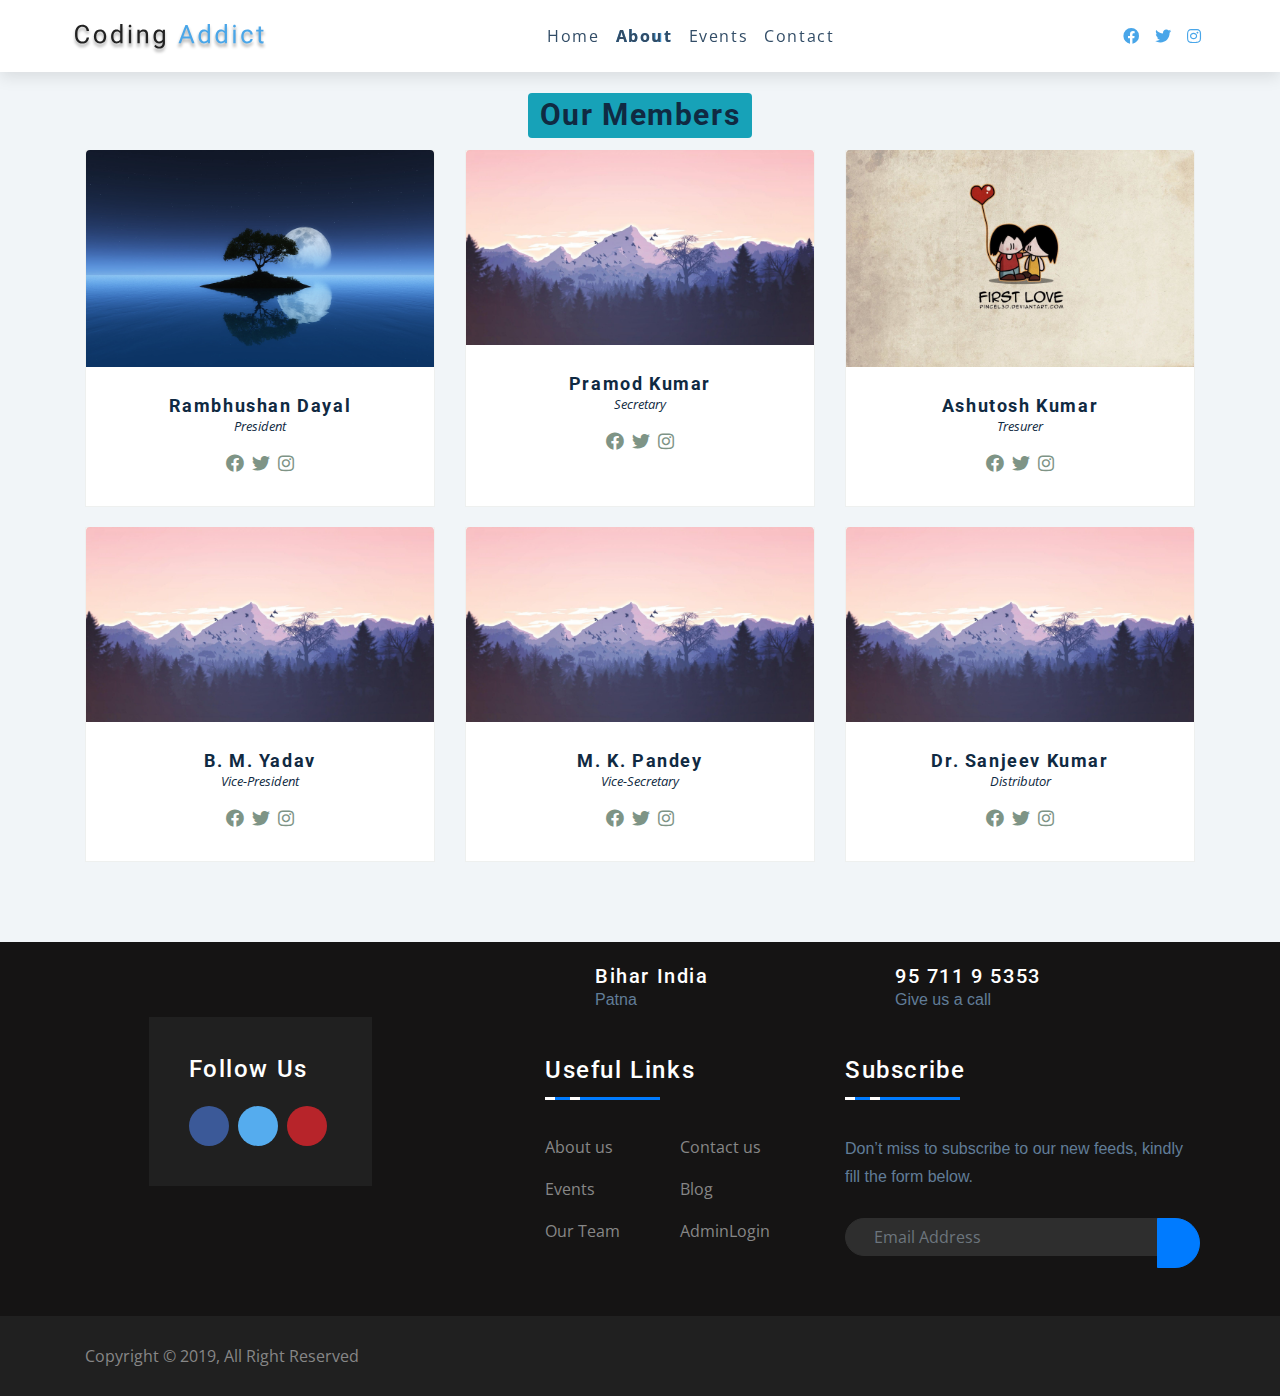
==== About/about.html @ 8dda0065 "Initial commit" ====
<!DOCTYPE html>
<html lang="en">

<head>
    <meta charset="UTF-8">
    <meta name="viewport" content="width=device-width, initial-scale=1.0">
    <!-- styles -->
    <!-- Font Awesome -->
    <link rel="stylesheet" href="https://use.fontawesome.com/releases/v5.8.2/css/all.css">
    <!-- Google Fonts -->
    <link rel="stylesheet" href="https://fonts.googleapis.com/css?family=Roboto:300,400,500,700&display=swap">
    <!-- Bootstrap core CSS -->
    <link href="https://cdnjs.cloudflare.com/ajax/libs/twitter-bootstrap/4.5.0/css/bootstrap.min.css" rel="stylesheet">
    <!-- Material Design Bootstrap -->
    <link href="https://cdnjs.cloudflare.com/ajax/libs/mdbootstrap/4.19.1/css/mdb.min.css" rel="stylesheet">
    <link href="https://cdn.jsdelivr.net/npm/bootstrap@5.0.0-beta1/dist/css/bootstrap.min.css" rel="stylesheet"
        integrity="sha384-giJF6kkoqNQ00vy+HMDP7azOuL0xtbfIcaT9wjKHr8RbDVddVHyTfAAsrekwKmP1" crossorigin="anonymous">
    <link href="https://cdn.jsdelivr.net/npm/bootstrap@5.0.0-beta1/dist/css/bootstrap.min.css" rel="stylesheet"
        integrity="sha384-giJF6kkoqNQ00vy+HMDP7azOuL0xtbfIcaT9wjKHr8RbDVddVHyTfAAsrekwKmP1" crossorigin="anonymous">

    <link rel="preconnect" href="https://fonts.gstatic.com">
    <link href="https://fonts.googleapis.com/css2?family=Noto+Serif:ital@1&display=swap" rel="stylesheet">

    <link rel="stylesheet" href="../footer/footer.css">
    <!-- <link rel="stylesheet" href="donatestyle.css"> -->
    <link rel="stylesheet" href="../navbar/navstyles.css">
    <link rel="stylesheet" href="../About/aboutstyle.css">
    <!-- <link rel="stylesheet" href="style.css"> -->

    <title>About</title>

    <!-- Bootstrap script -->
    <script src="https://cdn.jsdelivr.net/npm/bootstrap@5.0.0-beta1/dist/js/bootstrap.bundle.min.js"
        integrity="sha384-ygbV9kiqUc6oa4msXn9868pTtWMgiQaeYH7/t7LECLbyPA2x65Kgf80OJFdroafW"
        crossorigin="anonymous"></script>

    <script src="https://kit.fontawesome.com/732378760a.js" crossorigin="anonymous"></script>
</head>

<body>
    <!-- navbar -->
    <nav class="sticky-top">
        <div class="nav-center">
            <!-- nav header -->
            <div class="nav-header">
                <img src="../navbar/logo.svg" class="logo" alt="logo" />
                <button class="nav-toggle">
                    <i class="fas fa-bars"></i>
                </button>
            </div>
            <!-- links -->
            <ul class="links">
                <li>
                  <a class="nav-links" href="../HomePage/index.html">home</a>
                </li>
                <li>
                  <a class="nav-links activeNow" href="../About/about.html">about</a>
                </li>
                <li>
                  <a class="nav-links" href="../EventPage/event.html">Events</a>
                </li>
                <li>
                  <a class="nav-links" href="../Contact/contact.html">contact</a>
                </li>
              </ul>
            <!-- social media -->
            <ul class="social-icons">
                <li>
                    <a href="https://www.twitter.com">
                        <i class="fab fa-facebook"></i>
                    </a>
                </li>
                <li>
                    <a href="https://www.twitter.com">
                        <i class="fab fa-twitter"></i>
                    </a>
                </li>
                <li>
                    <a href="">
                        <i class="fab fa-instagram"></i>
                    </a>
                </li>
    
            </ul>
        </div>
    </nav>
    <!-- javascript -->
  <script src="../navbar/navScript.js"></script>

    <!-- trainers -->
    <section id="trainers" class="trainers">
        <div class="container" data-aos="fade-up">

            <div class="section-title">
                <h1><span class="badge bg-info">Our Members</span></h1>
            </div>

            <div class="row" data-aos="zoom-in" data-aos-delay="100">
                <div class="col-lg-4 col-md-6 d-flex align-items-stretch">
                    <div class="member">
                        <img src="../Images/tree.jpg" class="img-fluid rounded-top" alt="">
                        <div class="member-content">
                            <h4>Rambhushan Dayal</h4>
                            <span>President</span>
                            <!-- <p>
                                Magni qui quod omnis unde et eos fuga et exercitationem. Odio veritatis perspiciatis
                                quaerat qui aut aut aut
                            </p> -->
                            <div class="social">

                                <a href="https://www.twitter.com">
                                    <i class="fab fa-facebook"></i>
                                </a>


                                <a href="https://www.twitter.com">
                                    <i class="fab fa-twitter"></i>
                                </a>


                                <a href="">
                                    <i class="fab fa-instagram"></i>
                                </a>
                            </div>
                        </div>
                    </div>
                </div>

                <div class="col-lg-4 col-md-6 d-flex align-items-stretch">
                    <div class="member">
                        <img src="../Images/mountain  poster.jpg" class="img-fluid rounded-top" alt="">
                        <div class="member-content">
                            <h4>Pramod Kumar</h4>
                            <span>Secretary</span>
                            <!-- <p>
                                Repellat fugiat adipisci nemo illum nesciunt voluptas repellendus. In architecto rerum
                                rerum temporibus
                            </p> -->
                            <div class="social">

                                <a href="https://www.twitter.com">
                                    <i class="fab fa-facebook"></i>
                                </a>


                                <a href="https://www.twitter.com">
                                    <i class="fab fa-twitter"></i>
                                </a>


                                <a href="">
                                    <i class="fab fa-instagram"></i>
                                </a>
                            </div>
                        </div>
                    </div>
                </div>

                <div class="col-lg-4 col-md-6 d-flex align-items-stretch">
                    <div class="member">
                        <img src="../Images/first love.jpg" class="img-fluid rounded-top" alt="">
                        <div class="member-content">
                            <h4>Ashutosh Kumar</h4>
                            <span>Tresurer</span>
                            <!-- <p>
                                Voluptas necessitatibus occaecati quia. Earum totam consequuntur qui porro et laborum
                                toro des clara
                            </p> -->
                            <div class="social">

                                <a href="https://www.twitter.com">
                                    <i class="fab fa-facebook"></i>
                                </a>


                                <a href="https://www.twitter.com">
                                    <i class="fab fa-twitter"></i>
                                </a>


                                <a href="">
                                    <i class="fab fa-instagram"></i>
                                </a>
                            </div>
                        </div>
                    </div>
                </div>

                <div class="col-lg-4 col-md-6 d-flex align-items-stretch">
                    <div class="member">
                        <img src="../Images/mountain  poster.jpg" class="img-fluid rounded-top" alt="">
                        <div class="member-content">
                            <h4>B. M. Yadav</h4>
                            <span>Vice-President</span>
                            <!-- <p>
                                Voluptas necessitatibus occaecati quia. Earum totam consequuntur qui porro et laborum
                                toro des clara
                            </p> -->
                            <div class="social">

                                <a href="https://www.twitter.com">
                                    <i class="fab fa-facebook"></i>
                                </a>


                                <a href="https://www.twitter.com">
                                    <i class="fab fa-twitter"></i>
                                </a>


                                <a href="">
                                    <i class="fab fa-instagram"></i>
                                </a>
                            </div>
                        </div>
                    </div>
                </div>

                <div class="col-lg-4 col-md-6 d-flex align-items-stretch">
                    <div class="member">
                        <img src="../Images/mountain  poster.jpg" class="img-fluid rounded-top" alt="">
                        <div class="member-content">
                            <h4>M. K. Pandey</h4>
                            <span>Vice-Secretary</span>
                            <!-- <p>
                                Voluptas necessitatibus occaecati quia. Earum totam consequuntur qui porro et laborum
                                toro des clara
                            </p> -->
                            <div class="social">

                                <a href="https://www.twitter.com">
                                    <i class="fab fa-facebook"></i>
                                </a>


                                <a href="https://www.twitter.com">
                                    <i class="fab fa-twitter"></i>
                                </a>


                                <a href="">
                                    <i class="fab fa-instagram"></i>
                                </a>
                            </div>
                        </div>
                    </div>
                </div>

                <div class="col-lg-4 col-md-6 d-flex align-items-stretch">
                    <div class="member">
                        <img src="../Images/mountain  poster.jpg" class="img-fluid rounded-top" alt="">
                        <div class="member-content">
                            <h4>Dr. Sanjeev Kumar</h4>
                            <span>Distributor</span>
                            <!-- <p>
                                Voluptas necessitatibus occaecati quia. Earum totam consequuntur qui porro et laborum
                                toro des clara
                            </p> -->
                            <div class="social">

                                <a href="https://www.twitter.com">
                                    <i class="fab fa-facebook"></i>
                                </a>


                                <a href="https://www.twitter.com">
                                    <i class="fab fa-twitter"></i>
                                </a>


                                <a href="">
                                    <i class="fab fa-instagram"></i>
                                </a>
                            </div>
                        </div>
                    </div>

                </div>

            </div>
    </section><!-- End Trainers Section -->

    <!-- footer -->
    <footer id="dk-footer" class="dk-footer">
        <div class="container">
          <div class="row">
            <div class="col-md-12 col-lg-4 socialbox">
              <div class="dk-footer-box-info">
    
                <div class="footer-social-link">
                  <h3>Follow us</h3>
                  <ul>
                    <li>
                      <a href="#">
                        <i class="fa fa-facebook"></i>
                      </a>
                    </li>
                    <li>
                      <a href="#">
                        <i class="fa fa-twitter"></i>
                      </a>
                    </li>
                    <li>
                      <a href="#">
                        <i class="fa fa-instagram"></i>
                      </a>
                    </li>
                  </ul>
                </div>
                <!-- End Social link -->
              </div>
              <!-- End Footer info -->
              <div class="footer-awarad">
                <img src="images/icon/best.png" alt="">
    
              </div>
            </div>
            <!-- End Col -->
            <div class="col-md-12 col-lg-8">
              <div class="row contactdetail">
                <div class="col-md-6 ">
                  <div class="contact-us my-4 addressMap">
                    <div class="contact-icon">
                      <i class="fa fa-map-o" aria-hidden="true"></i>
                    </div>
                    <!-- End contact Icon -->
                    <div class="contact-info">
                      <h3>Bihar India</h3>
                      <p>Patna</p>
                    </div>
                    <!-- End Contact Info -->
                  </div>
                  <!-- End Contact Us -->
                </div>
                <!-- End Col -->
                <div class="col-md-6">
                  <div class="contact-us contact-us-last my-4">
                    <div class="contact-icon">
                      <i class="fa fa-volume-control-phone" aria-hidden="true"></i>
                    </div>
                    <!-- End contact Icon -->
                    <div class="contact-info">
                      <h3>95 711 9 5353</h3>
                      <p>Give us a call</p>
                    </div>
                    <!-- End Contact Info -->
                  </div>
                  <!-- End Contact Us -->
                </div>
                <!-- End Col -->
              </div>
              <!-- End Contact Row -->
              <div class="row">
                <div class="col-md-12 col-lg-6">
                  <div class="footer-widget footer-left-widget">
                    <div class="section-heading">
                      <h3>Useful Links</h3>
                      <span class="animate-border border-black"></span>
                    </div>
                    <ul>
                      <li>
                        <a href="#">About us</a>
                      </li>
                      <!-- <li>
                        <a href="#">Services</a>
                      </li> -->
                      <li>
                        <a href="#">Events</a>
                      </li>
                      <li>
                        <a href="#">Our Team</a>
                      </li>
                    </ul>
                    <ul>
                      <li>
                        <a href="#">Contact us</a>
                      </li>
                      <li>
                        <a href="#">Blog</a>
                      </li>
                      <li>
                        <a href="../Login/login.html" target="_blank">AdminLogin</a>
                      </li>
                      <!-- <li>
                        <a href="#">Faq</a>
                      </li> -->
                    </ul>
                  </div>
                  <!-- End Footer Widget -->
                </div>
                <!-- End col -->
                <div class="col-md-12 col-lg-6">
                  <div class="footer-widget">
                    <div class="section-heading">
                      <h3>Subscribe</h3>
                      <span class="animate-border border-black"></span>
                    </div>
                    <p>
                      Don’t miss to subscribe to our new feeds, kindly fill the form below.
                    </p>
                    <form action="#">
                      <div class="form-row">
                        <div class="col dk-footer-form">
                          <input type="email" style="color: aliceblue;" class="form-control" placeholder="Email Address">
                          <button type="submit">
                            <i class="fa fa-send"></i>
                          </button>
                        </div>
                      </div>
                    </form>
                    <!-- End form -->
                  </div>
                  <!-- End footer widget -->
                </div>
                <!-- End Col -->
              </div>
              <!-- End Row -->
            </div>
            <!-- End Col -->
          </div>
          <!-- End Widget Row -->
        </div>
        <!-- End Contact Container -->
    
    
        <div class="copyright">
          <div class="container">
            <div class="row">
              <div class="col-md-6">
                <span>Copyright © 2019, All Right Reserved</span>
              </div>
    
              <!-- End Row -->
            </div>
            <!-- End Copyright Container -->
          </div>
          <!-- End Copyright -->
          <!-- Back to top -->
          <!-- <div id="back-to-top" class="back-to-top">
            <button class="btn btn-dark" title="Back to Top" style="display: block;">
              <i class="fa fa-angle-up"></i>
            </button>
          </div> -->
          <!-- End Back to top -->
      </footer>
</body>

</html>
---- footer/footer.css ----
body { color: #ccc }
.footer-widget p {
    margin-bottom: 27px;
}
p {
    font-family: 'Nunito', sans-serif;
    font-size: 16px;
  color:white;
    line-height: 28px;
}

   .animate-border {
  position: relative;
  display: block;
  width: 115px;
  height: 3px;
  background: #007bff; }

.animate-border:after {
  position: absolute;
  content: "";
  width: 35px;
  height: 3px;
  left: 0;
  bottom: 0;
  border-left: 10px solid #fff;
  border-right: 10px solid #fff;
  -webkit-animation: animborder 2s linear infinite;
  animation: animborder 2s linear infinite; }

@-webkit-keyframes animborder {
  0% {
    -webkit-transform: translateX(0px);
    transform: translateX(0px); }
  100% {
    -webkit-transform: translateX(113px);
    transform: translateX(113px); } }

@keyframes animborder {
  0% {
    -webkit-transform: translateX(0px);
    transform: translateX(0px); }
  100% {
    -webkit-transform: translateX(113px);
    transform: translateX(113px); } }

.animate-border.border-white:after {
  border-color: #fff; }

.animate-border.border-yellow:after {
  border-color: #F5B02E; }

.animate-border.border-orange:after {
  border-right-color: #007bff;
  border-left-color: #007bff; }

.animate-border.border-ash:after {
  border-right-color: #EEF0EF;
  border-left-color: #EEF0EF; }

.animate-border.border-offwhite:after {
  border-right-color: #F7F9F8;
  border-left-color: #F7F9F8; }

/* Animated heading border */
@keyframes primary-short {
  0% {
    width: 15%; }
  50% {
    width: 90%; }
  100% {
    width: 10%; } }

@keyframes primary-long {
  0% {
    width: 80%; }
  50% {
    width: 0%; }
  100% {
    width: 80%; } } 

.dk-footer {
  padding:0;
  background-color: #151414;
  position: relative;
  z-index: 2; 
}
.dk-footer .contact-us {
  margin-top: 0;
  margin-bottom: 30px;
  padding-left: 80px;
}
  .dk-footer .contact-us .contact-info {
    margin-left: 50px; }
  .dk-footer .contact-us.contact-us-last {
    margin-left: -80px; }
.dk-footer .contact-icon i {
  font-size: 24px;
    top: -15px;
    position: relative;
    color:#007bff; }

.dk-footer-box-info {
  position: absolute;
  /* top: -122px; */
  background: #202020;
  padding: 40px;
  z-index: 2; 

}
  .dk-footer-box-info .footer-social-link h3 {
    color: #fff;
    font-size: 24px;
    margin-bottom: 25px; }
  .dk-footer-box-info .footer-social-link ul {
    list-style-type: none;
    padding: 0;
    margin: 0; }
  .dk-footer-box-info .footer-social-link li {
    display: inline-block; }
  .dk-footer-box-info .footer-social-link a i {
    display: block;
    width: 40px;
    height: 40px;
    border-radius: 50%;
    text-align: center;
    line-height: 40px;
    background: #000;
    margin-right: 5px;
    color: #fff; }
    .dk-footer-box-info .footer-social-link a i.fa-facebook {
      background-color: #3B5998; }
    .dk-footer-box-info .footer-social-link a i.fa-twitter {
      background-color: #55ACEE; }
    .dk-footer-box-info .footer-social-link a i.fa-google-plus {
      background-color: #DD4B39; }
    .dk-footer-box-info .footer-social-link a i.fa-linkedin {
      background-color: #0976B4; }
    .dk-footer-box-info .footer-social-link a i.fa-instagram {
      background-color: #B7242A; }

.footer-awarad {
  margin-top: 285px;
  display: -webkit-box;
  display: -webkit-flex;
  display: -moz-box;
  display: -ms-flexbox;
  display: flex;
  -webkit-box-flex: 0;
  -webkit-flex: 0 0 100%;
  -moz-box-flex: 0;
  -ms-flex: 0 0 100%;
  flex: 0 0 100%;
  -webkit-box-align: center;
  -webkit-align-items: center;
  -moz-box-align: center;
  -ms-flex-align: center;
  align-items: center; }
  .footer-awarad p {
    color: #fff;
    font-size: 24px;
    font-weight: 700;
    margin-left: 20px;
    padding-top: 15px; }

.footer-info-text {
  margin: 26px 0 32px; }

.footer-left-widget {
  padding-left: 80px; }

.footer-widget .section-heading {
  margin-bottom: 35px; }

.footer-widget h3 {
  font-size: 24px;
  color: #fff;
  position: relative;
  margin-bottom: 15px;
  max-width: -webkit-fit-content;
  max-width: -moz-fit-content;
  max-width: fit-content; }

.footer-widget ul {
  width: 50%;
  float: left;
  list-style: none;
  margin: 0;
  padding: 0; }

.footer-widget li {
  margin-bottom: 18px; }

.footer-widget p {
  margin-bottom: 27px; }

.footer-widget a {
  color: #878787;
  -webkit-transition: all 0.3s;
  -o-transition: all 0.3s;
  transition: all 0.3s; }
  .footer-widget a:hover {
    color: #007bff; }

.footer-widget:after {
  content: "";
  display: block;
  clear: both; }

.dk-footer-form {
  position: relative; }
  .dk-footer-form input[type=email] {
    padding: 14px 28px;
    border-radius: 50px;
    background: #2E2E2E;
    border: 1px solid #2E2E2E; }
  .dk-footer-form input::-webkit-input-placeholder, .dk-footer-form input::-moz-placeholder, .dk-footer-form input:-ms-input-placeholder, .dk-footer-form input::-ms-input-placeholder, .dk-footer-form input::-webkit-input-placeholder {
    color: #878787;
    font-size: 14px; }
  .dk-footer-form input::-webkit-input-placeholder, .dk-footer-form input::-moz-placeholder, .dk-footer-form input:-ms-input-placeholder, .dk-footer-form input::-ms-input-placeholder, .dk-footer-form input::placeholder {
    color: #878787;
    font-size: 14px; }
  .dk-footer-form button[type=submit] {
    position: absolute;
    top: 0;
    right: 0;
    padding: 12px 24px 12px 17px;
    border-top-right-radius: 25px;
    border-bottom-right-radius: 25px;
    border: 1px solid #007bff;
    background: #007bff;
    color: #fff; }
  .dk-footer-form button:hover {
    cursor: pointer; }

/* ==========================

    Contact

=============================*/
.contact-us {
  position: relative;
  z-index: 2;
  margin-top: 65px;
  display: -webkit-box;
  display: -webkit-flex;
  display: -moz-box;
  display: -ms-flexbox;
  display: flex;
  -webkit-box-align: center;
  -webkit-align-items: center;
  -moz-box-align: center;
  -ms-flex-align: center;
  align-items: center; }

.contact-icon {
  position: absolute; }
  .contact-icon i {
    font-size: 36px;
    top: -5px;
    position: relative;
    color: #007bff; }

.contact-info {
  margin-left: 75px;
  color: #fff; }
  .contact-info h3 {
    font-size: 20px;
    color: #fff;
    margin-bottom: 0; }

.copyright {
  padding: 28px 0;
  margin-top: 55px;
  background-color: #202020; }
  .copyright span,
  .copyright a {
    color: #878787;
    -webkit-transition: all 0.3s linear;
    -o-transition: all 0.3s linear;
    transition: all 0.3s linear; }
  .copyright a:hover {
    color:#007bff; }

.copyright-menu ul {
  text-align: right;
  margin: 0; }

.copyright-menu li {
  display: inline-block;
  padding-left: 20px; }

.back-to-top {
  position: relative;
  z-index: 2; }

.back-to-top .btn-dark {
  width: 35px;
  height: 35px;
  border-radius: 50%;
  padding: 0;
  position: fixed;
  bottom: 20px;
  right: 20px;
  background: #2e2e2e;
  border-color: #2e2e2e;
  display: none;
  z-index: 999;
  -webkit-transition: all 0.3s linear;
  -o-transition: all 0.3s linear;
  transition: all 0.3s linear; 
}

.back-to-top .btn-dark:hover {
  cursor: pointer;
  background: #FA6742;
  border-color: #FA6742; 
}

@media only screen and (max-width: 990px){
  .footer-left-widget{
      display: none;
  }
}
@media only screen and (max-width: 720px){
  .contactdetail{
      margin-top: 30px;
      /* display: flex;
      flex-direction: row; */
  }
  .contactdetail .addressMap {
    padding-left: 0;
  }
}


.socialbox{
  display: flex;
  align-items: center;
  justify-content: center;
}
---- navbar/navstyles.css ----
/*
=============== 
Fonts
===============
*/
@import url("https://fonts.googleapis.com/css?family=Open+Sans|Roboto:400,700&display=swap");

/*
=============== 
Variables
===============
*/

:root {
  /* dark shades of primary color*/
  --clr-primary-1: hsl(205, 86%, 17%);
  --clr-primary-2: hsl(205, 77%, 27%);
  --clr-primary-3: hsl(205, 72%, 37%);
  --clr-primary-4: hsl(205, 63%, 48%);
  /* primary/main color */
  --clr-primary-5: hsl(205, 78%, 60%);
  /* lighter shades of primary color */
  --clr-primary-6: hsl(205, 89%, 70%);
  --clr-primary-7: hsl(205, 90%, 76%);
  --clr-primary-8: hsl(205, 86%, 81%);
  --clr-primary-9: hsl(205, 90%, 88%);
  --clr-primary-10: hsl(205, 100%, 96%);
  /* darkest grey - used for headings */
  --clr-grey-1: hsl(209, 61%, 16%);
  --clr-grey-2: hsl(211, 39%, 23%);
  --clr-grey-3: hsl(209, 34%, 30%);
  --clr-grey-4: hsl(209, 28%, 39%);
  /* grey used for paragraphs */
  --clr-grey-5: hsl(210, 22%, 49%);
  --clr-grey-6: hsl(209, 23%, 60%);
  --clr-grey-7: hsl(211, 27%, 70%);
  --clr-grey-8: hsl(210, 31%, 80%);
  --clr-grey-9: hsl(212, 33%, 89%);
  --clr-grey-10: hsl(210, 36%, 96%);
  --clr-white: #fff;
  --clr-red-dark: hsl(360, 67%, 44%);
  --clr-red-light: hsl(360, 71%, 66%);
  --clr-green-dark: hsl(125, 67%, 44%);
  --clr-green-light: hsl(125, 71%, 66%);
  --clr-black: #222;
  --ff-primary: "Roboto", sans-serif;
  --ff-secondary: "Open Sans", sans-serif;
  --transition: all 0.3s linear;
  --spacing: 0.1rem;
  --radius: 0.25rem;
  --light-shadow: 0 5px 15px rgba(0, 0, 0, 0.1);
  --dark-shadow: 0 5px 15px rgba(0, 0, 0, 0.2);
  --max-width: 1170px;
  --fixed-width: 620px;
}
/*
=============== 
Global Styles
===============
*/

*,
::after,
::before {
  margin: 0;
  padding: 0;
  box-sizing: border-box;
}
body {
  font-family: var(--ff-secondary);
  background: var(--clr-grey-10);
  color: var(--clr-grey-1);
  line-height: 1.5;
  font-size: 0.875rem;
}
ul {
  list-style-type: none;
}
nav ul{
  margin: 0;
}
a {
  text-decoration: none;
}
h1,
h2,
h3,
h4 {
  letter-spacing: var(--spacing);
  text-transform: capitalize;
  line-height: 1.25;
  margin-bottom: 0.75rem;
  font-family: var(--ff-primary);
}
h1 {
  font-size: 3rem;
}
h2 {
  font-size: 2rem;
}
h3 {
  font-size: 1.25rem;
}
h4 {
  font-size: 0.875rem;
}
p {
  margin-bottom: 1.25rem;
  color: var(--clr-grey-5);
}
@media screen and (min-width: 800px) {
  h1 {
    font-size: 4rem;
  }
  h2 {
    font-size: 2.5rem;
  }
  h3 {
    font-size: 1.75rem;
  }
  h4 {
    font-size: 1rem;
  }
  body {
    font-size: 1rem;
  }
  h1,
  h2,
  h3,
  h4 {
    line-height: 1;
  }
}
/*  global classes */

/* section */
.section {
  padding: 5rem 0;
}

.section-center {
  width: 90vw;
  margin: 0 auto;
  max-width: 1170px;
}
@media screen and (min-width: 992px) {
  .section-center {
    width: 95vw;
  }
}
main {
  min-height: 100vh;
  display: grid;
  place-items: center;
}

/*
=============== 
Navbar
===============
*/
nav {
  background: var(--clr-white);
  box-shadow: var(--light-shadow);
}
.nav-header {
  display: flex;
  align-items: center;
  justify-content: space-between;
  padding: 1rem;
}
.nav-toggle {
  font-size: 1.5rem;
  color: var(--clr-primary-5);
  background: transparent;
  border-color: transparent;
  transition: var(--transition);
  cursor: pointer;
  outline: none;
}
.nav-toggle:hover {
  color: var(--clr-primary-1);
  /* transform: rotate(90deg); */
  outline: none;
}
.logo {
  height: 40px;
}
.links a {
  color: var(--clr-grey-3);
  font-size: 1rem;
  text-transform: capitalize;
  letter-spacing: var(--spacing);
  display: block;
  padding: 0.5rem 1rem;
  transition: var(--transition);
}
.links a:hover {
  background: var(--clr-primary-8);
  color: var(--clr-primary-5);
  padding-left: 1.5rem;
  font-weight: bolder;
}
.social-icons {
  display: none;
}
.links {
  height: 0;
  overflow: hidden;
  transition: var(--transition);
}
.show-links {
  height: 10rem;
}
@media screen and (min-width: 800px) {
  .nav-center {
    max-width: 1170px;
    margin: 0 auto;
    display: flex;
    align-items: center;
    justify-content: space-between;
    padding: 1rem;
  }
  .nav-header {
    padding: 0;
  }
  .nav-toggle {
    display: none;
  }
  .links {
    height: auto;
    display: flex;
  }
  .links a {
    padding: 0;
    margin: 0 0.5rem;
  }
  .links a:hover {
    padding: 0;
    background: transparent;
  }
  .social-icons {
    display: flex;
  }
  .social-icons a {
    margin: 0 0.5rem;
    color: var(--clr-primary-5);
    transition: var(--transition);
  }
  .social-icons a:hover {
    color: var(--clr-primary-7);
  }
}

/* for active */

.activeNow{
  /* background: var(--clr-primary-8); */
  text-color: hsl(205, 78%, 60%);
  /* padding-left: 1.5rem; */
  text-shadow: .1px .1px .1px hsl(205, 78%, 60%);
  font-weight: bold;
  padding: 0;
    background: transparent;
}
---- About/aboutstyle.css ----
.trainers .member {
    text-align: center;
    margin-bottom: 20px;
    background: #fff;
    border: 1px solid #eef0ef;
    
  }
.trainers .member:hover{
    opacity: 0.9;
    transform: scale(1.02);
    transition: ease;
    box-shadow: 2px 2px 12px rgba(0, 0, 0, 0.4);
    
}
  
  .trainers .member img {
    margin: -1px -1px 30px -1px;
  }
  
  .trainers .member .member-content {
    padding: 0 20px 30px 20px;
  }
  
  .trainers .member h4 {
    font-weight: 700;
    margin-bottom: 2px;
    font-size: 18px;
  }
  
  .trainers .member span {
    font-style: italic;
    display: block;
    font-size: 13px;
  }
  
  .trainers .member p {
    padding-top: 10px;
    font-size: 14px;
    font-style: italic;
    color: #aaaaaa;
  }
  
  .trainers .member .social {
    margin-top: 15px;
  }
  
  .trainers .member .social a {
    color: #7e9486;
    transition: 0.3s;
  }
  
  .trainers .member .social a:hover {
    color: #5fcf80;
  }
  
  .trainers .member .social i {
    font-size: 18px;
    margin: 0 2px;
  }

  /* -------------- */
  .trainers{
      margin-bottom: 60px;
  }

  .section-title h1{
      font-size: 2.5em;
      text-align: center;
      margin-top: 20px;
  }
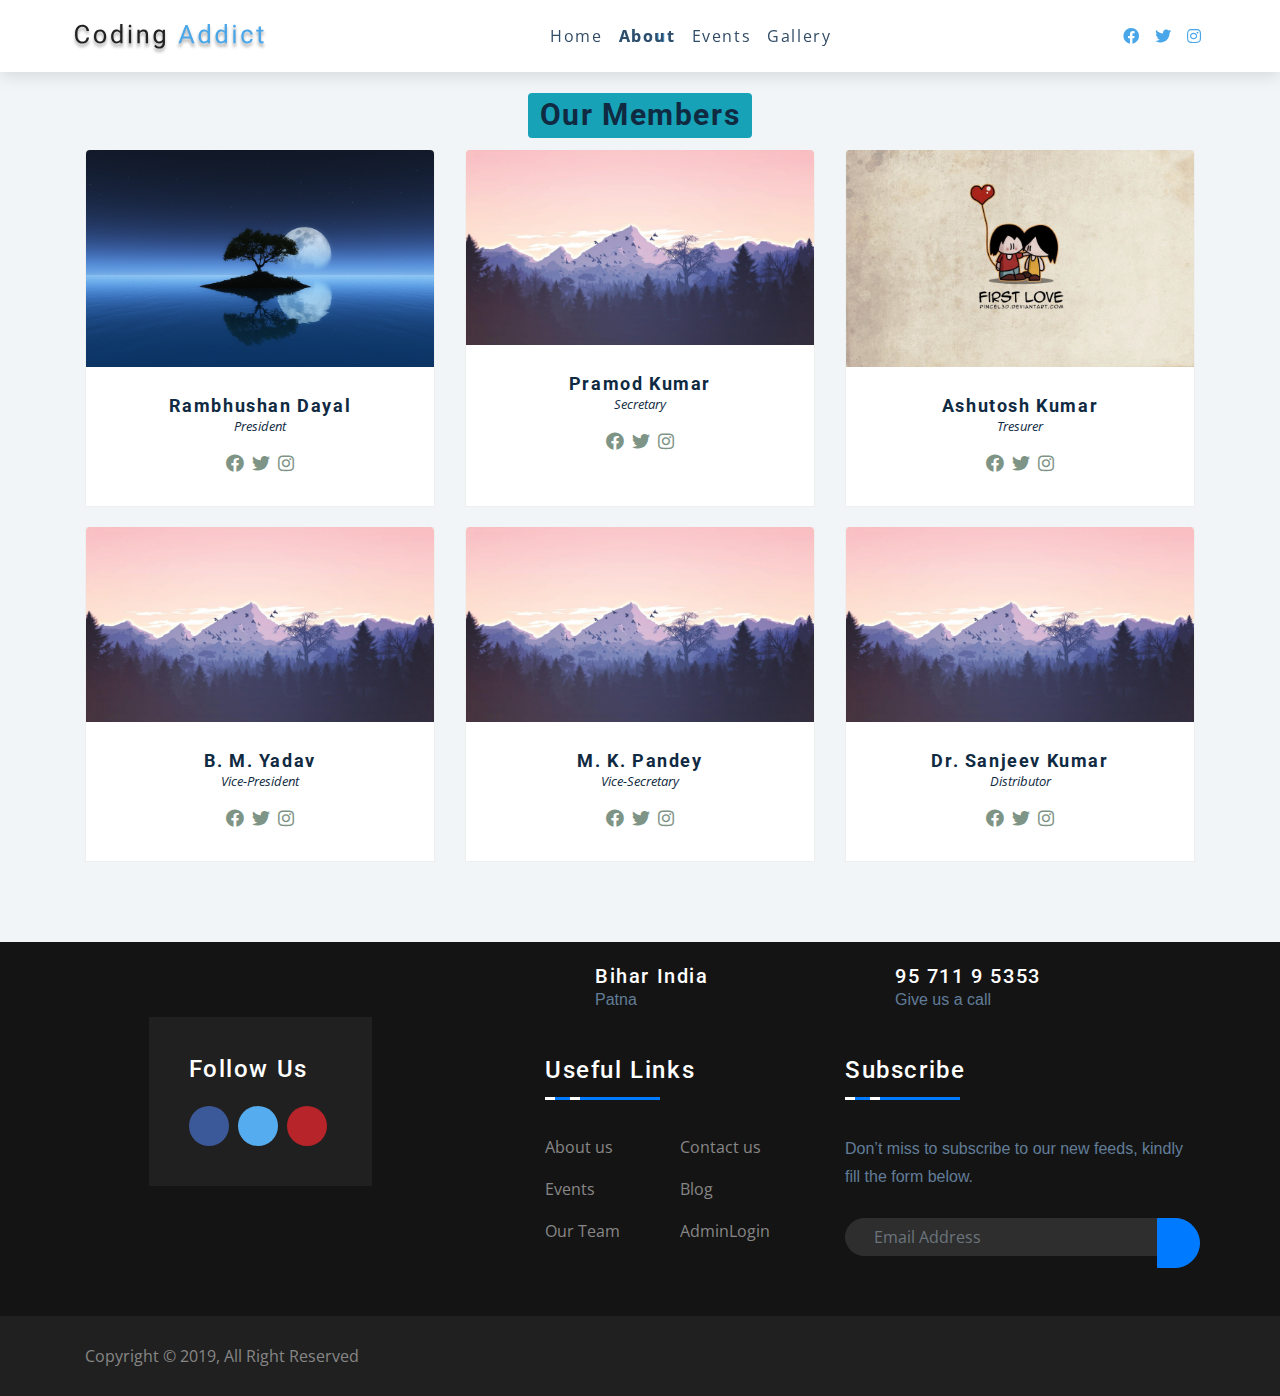
==== commit af10eb97: "after video" ====
--- a/About/about.html
+++ b/About/about.html
@@ -51,16 +51,16 @@
             <!-- links -->
             <ul class="links">
                 <li>
-                  <a class="nav-links" href="../HomePage/index.html">home</a>
+                  <a class="nav-links" href="../HomePage/index.php">home</a>
                 </li>
                 <li>
                   <a class="nav-links activeNow" href="../About/about.html">about</a>
                 </li>
                 <li>
-                  <a class="nav-links" href="../EventPage/event.html">Events</a>
-                </li>
-                <li>
-                  <a class="nav-links" href="../Contact/contact.html">contact</a>
+                  <a class="nav-links" href="../EventPage/event.php">Events</a>
+                </li>
+                <li>
+                  <a class="nav-links" href="../Gallery/gallery.php">Gallery</a>
                 </li>
               </ul>
             <!-- social media -->
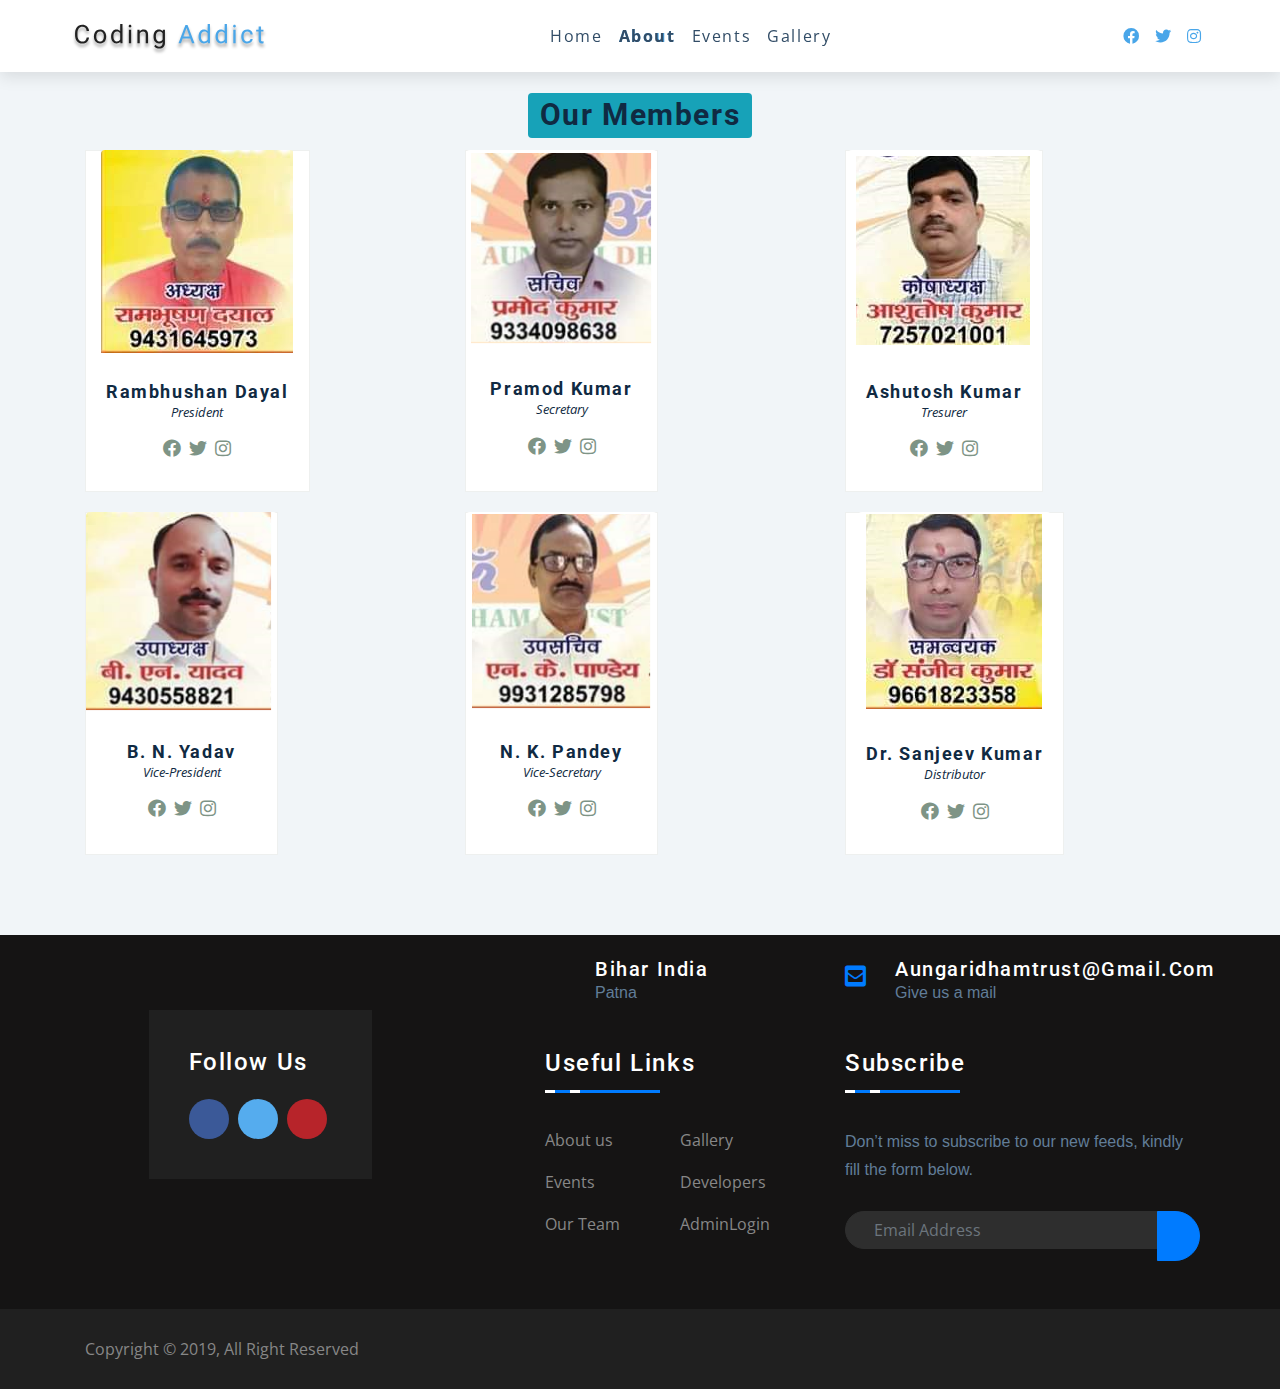
==== commit bdda6ce1: "photo and footer changed" ====
--- a/About/about.html
+++ b/About/about.html
@@ -98,7 +98,7 @@
             <div class="row" data-aos="zoom-in" data-aos-delay="100">
                 <div class="col-lg-4 col-md-6 d-flex align-items-stretch">
                     <div class="member">
-                        <img src="../Images/tree.jpg" class="img-fluid rounded-top" alt="">
+                        <img src="../Images/rambhushanDayal.png" class="img-fluid rounded-top" alt="">
                         <div class="member-content">
                             <h4>Rambhushan Dayal</h4>
                             <span>President</span>
@@ -128,7 +128,7 @@
 
                 <div class="col-lg-4 col-md-6 d-flex align-items-stretch">
                     <div class="member">
-                        <img src="../Images/mountain  poster.jpg" class="img-fluid rounded-top" alt="">
+                        <img src="../Images/PramodKumar.png" class="img-fluid rounded-top" alt="">
                         <div class="member-content">
                             <h4>Pramod Kumar</h4>
                             <span>Secretary</span>
@@ -158,7 +158,7 @@
 
                 <div class="col-lg-4 col-md-6 d-flex align-items-stretch">
                     <div class="member">
-                        <img src="../Images/first love.jpg" class="img-fluid rounded-top" alt="">
+                        <img src="../Images/AshutoshKumar.png" class="img-fluid rounded-top" alt="">
                         <div class="member-content">
                             <h4>Ashutosh Kumar</h4>
                             <span>Tresurer</span>
@@ -188,9 +188,9 @@
 
                 <div class="col-lg-4 col-md-6 d-flex align-items-stretch">
                     <div class="member">
-                        <img src="../Images/mountain  poster.jpg" class="img-fluid rounded-top" alt="">
-                        <div class="member-content">
-                            <h4>B. M. Yadav</h4>
+                        <img src="../Images/BNYadav.png" class="img-fluid rounded-top" alt="">
+                        <div class="member-content">
+                            <h4>B. N. Yadav</h4>
                             <span>Vice-President</span>
                             <!-- <p>
                                 Voluptas necessitatibus occaecati quia. Earum totam consequuntur qui porro et laborum
@@ -218,9 +218,9 @@
 
                 <div class="col-lg-4 col-md-6 d-flex align-items-stretch">
                     <div class="member">
-                        <img src="../Images/mountain  poster.jpg" class="img-fluid rounded-top" alt="">
-                        <div class="member-content">
-                            <h4>M. K. Pandey</h4>
+                        <img src="../Images/ANPanday.png" class="img-fluid rounded-top" alt="">
+                        <div class="member-content">
+                            <h4>N. K. Pandey</h4>
                             <span>Vice-Secretary</span>
                             <!-- <p>
                                 Voluptas necessitatibus occaecati quia. Earum totam consequuntur qui porro et laborum
@@ -248,7 +248,7 @@
 
                 <div class="col-lg-4 col-md-6 d-flex align-items-stretch">
                     <div class="member">
-                        <img src="../Images/mountain  poster.jpg" class="img-fluid rounded-top" alt="">
+                        <img src="../Images/SanjeevKumar.png" class="img-fluid rounded-top" alt="">
                         <div class="member-content">
                             <h4>Dr. Sanjeev Kumar</h4>
                             <span>Distributor</span>
@@ -282,167 +282,167 @@
 
     <!-- footer -->
     <footer id="dk-footer" class="dk-footer">
+      <div class="container">
+        <div class="row">
+          <div class="col-md-12 col-lg-4 socialbox">
+            <div class="dk-footer-box-info">
+  
+              <div class="footer-social-link">
+                <h3>Follow us</h3>
+                <ul>
+                  <li>
+                    <a href="#">
+                      <i class="fa fa-facebook"></i>
+                    </a>
+                  </li>
+                  <li>
+                    <a href="#">
+                      <i class="fa fa-twitter"></i>
+                    </a>
+                  </li>
+                  <li>
+                    <a href="#">
+                      <i class="fa fa-instagram"></i>
+                    </a>
+                  </li>
+                </ul>
+              </div>
+              <!-- End Social link -->
+            </div>
+            <!-- End Footer info -->
+            <div class="footer-awarad">
+              <img src="images/icon/best.png" alt="">
+  
+            </div>
+          </div>
+          <!-- End Col -->
+          <div class="col-md-12 col-lg-8">
+            <div class="row contactdetail">
+              <div class="col-md-6 ">
+                <div class="contact-us my-4 addressMap">
+                  <div class="contact-icon">
+                    <i class="fa fa-map-o" aria-hidden="true"></i>
+                  </div>
+                  <!-- End contact Icon -->
+                  <div class="contact-info">
+                    <h3>Bihar India</h3>
+                    <p>Patna</p>
+                  </div>
+                  <!-- End Contact Info -->
+                </div>
+                <!-- End Contact Us -->
+              </div>
+              <!-- End Col -->
+              <div class="col-md-6">
+                <div class="contact-us contact-us-last my-4">
+                  <div class="contact-icon">
+                    <i class="fa fa-envelope-square" aria-hidden="true"></i>
+                  </div>
+                  <!-- End contact Icon -->
+                  <div class="contact-info">
+                    <h3>aungaridhamtrust@gmail.com</h3>
+                    <p>Give us a mail</p>
+                  </div>
+                  <!-- End Contact Info -->
+                </div>
+                <!-- End Contact Us -->
+              </div>
+              <!-- End Col -->
+            </div>
+            <!-- End Contact Row -->
+            <div class="row">
+              <div class="col-md-12 col-lg-6">
+                <div class="footer-widget footer-left-widget">
+                  <div class="section-heading">
+                    <h3>Useful Links</h3>
+                    <span class="animate-border border-black"></span>
+                  </div>
+                  <ul>
+                    <li>
+                      <a href="#">About us</a>
+                    </li>
+                    <!-- <li>
+                      <a href="#">Services</a>
+                    </li> -->
+                    <li>
+                      <a href="../EventPage/event.php">Events</a>
+                    </li>
+                    <li>
+                      <a href="#">Our Team</a>
+                    </li>
+                  </ul>
+                  <ul>
+                    <li>
+                      <a href="../Gallery/gallery.php">Gallery</a>
+                    </li>
+                    <li>
+                      <a href="https://www.linkedin.com/in/swarnit-sinha-114b44198/" target="blank">Developers</a>
+                    </li>
+                    <li>
+                      <a href="../Login/login.php" target="_blank">AdminLogin</a>
+                    </li>
+                    <!-- <li>
+                      <a href="#">Faq</a>
+                    </li> -->
+                  </ul>
+                </div>
+                <!-- End Footer Widget -->
+              </div>
+              <!-- End col -->
+              <div class="col-md-12 col-lg-6">
+                <div class="footer-widget">
+                  <div class="section-heading">
+                    <h3>Subscribe</h3>
+                    <span class="animate-border border-black"></span>
+                  </div>
+                  <p>
+                    Don’t miss to subscribe to our new feeds, kindly fill the form below.
+                  </p>
+                  <form action="#">
+                    <div class="form-row">
+                      <div class="col dk-footer-form">
+                        <input type="email" style="color: aliceblue;" class="form-control" placeholder="Email Address">
+                        <button type="submit">
+                          <i class="fa fa-send"></i>
+                        </button>
+                      </div>
+                    </div>
+                  </form>
+                  <!-- End form -->
+                </div>
+                <!-- End footer widget -->
+              </div>
+              <!-- End Col -->
+            </div>
+            <!-- End Row -->
+          </div>
+          <!-- End Col -->
+        </div>
+        <!-- End Widget Row -->
+      </div>
+      <!-- End Contact Container -->
+  
+  
+      <div class="copyright">
         <div class="container">
           <div class="row">
-            <div class="col-md-12 col-lg-4 socialbox">
-              <div class="dk-footer-box-info">
-    
-                <div class="footer-social-link">
-                  <h3>Follow us</h3>
-                  <ul>
-                    <li>
-                      <a href="#">
-                        <i class="fa fa-facebook"></i>
-                      </a>
-                    </li>
-                    <li>
-                      <a href="#">
-                        <i class="fa fa-twitter"></i>
-                      </a>
-                    </li>
-                    <li>
-                      <a href="#">
-                        <i class="fa fa-instagram"></i>
-                      </a>
-                    </li>
-                  </ul>
-                </div>
-                <!-- End Social link -->
-              </div>
-              <!-- End Footer info -->
-              <div class="footer-awarad">
-                <img src="images/icon/best.png" alt="">
-    
-              </div>
-            </div>
-            <!-- End Col -->
-            <div class="col-md-12 col-lg-8">
-              <div class="row contactdetail">
-                <div class="col-md-6 ">
-                  <div class="contact-us my-4 addressMap">
-                    <div class="contact-icon">
-                      <i class="fa fa-map-o" aria-hidden="true"></i>
-                    </div>
-                    <!-- End contact Icon -->
-                    <div class="contact-info">
-                      <h3>Bihar India</h3>
-                      <p>Patna</p>
-                    </div>
-                    <!-- End Contact Info -->
-                  </div>
-                  <!-- End Contact Us -->
-                </div>
-                <!-- End Col -->
-                <div class="col-md-6">
-                  <div class="contact-us contact-us-last my-4">
-                    <div class="contact-icon">
-                      <i class="fa fa-volume-control-phone" aria-hidden="true"></i>
-                    </div>
-                    <!-- End contact Icon -->
-                    <div class="contact-info">
-                      <h3>95 711 9 5353</h3>
-                      <p>Give us a call</p>
-                    </div>
-                    <!-- End Contact Info -->
-                  </div>
-                  <!-- End Contact Us -->
-                </div>
-                <!-- End Col -->
-              </div>
-              <!-- End Contact Row -->
-              <div class="row">
-                <div class="col-md-12 col-lg-6">
-                  <div class="footer-widget footer-left-widget">
-                    <div class="section-heading">
-                      <h3>Useful Links</h3>
-                      <span class="animate-border border-black"></span>
-                    </div>
-                    <ul>
-                      <li>
-                        <a href="#">About us</a>
-                      </li>
-                      <!-- <li>
-                        <a href="#">Services</a>
-                      </li> -->
-                      <li>
-                        <a href="#">Events</a>
-                      </li>
-                      <li>
-                        <a href="#">Our Team</a>
-                      </li>
-                    </ul>
-                    <ul>
-                      <li>
-                        <a href="#">Contact us</a>
-                      </li>
-                      <li>
-                        <a href="#">Blog</a>
-                      </li>
-                      <li>
-                        <a href="../Login/login.html" target="_blank">AdminLogin</a>
-                      </li>
-                      <!-- <li>
-                        <a href="#">Faq</a>
-                      </li> -->
-                    </ul>
-                  </div>
-                  <!-- End Footer Widget -->
-                </div>
-                <!-- End col -->
-                <div class="col-md-12 col-lg-6">
-                  <div class="footer-widget">
-                    <div class="section-heading">
-                      <h3>Subscribe</h3>
-                      <span class="animate-border border-black"></span>
-                    </div>
-                    <p>
-                      Don’t miss to subscribe to our new feeds, kindly fill the form below.
-                    </p>
-                    <form action="#">
-                      <div class="form-row">
-                        <div class="col dk-footer-form">
-                          <input type="email" style="color: aliceblue;" class="form-control" placeholder="Email Address">
-                          <button type="submit">
-                            <i class="fa fa-send"></i>
-                          </button>
-                        </div>
-                      </div>
-                    </form>
-                    <!-- End form -->
-                  </div>
-                  <!-- End footer widget -->
-                </div>
-                <!-- End Col -->
-              </div>
-              <!-- End Row -->
-            </div>
-            <!-- End Col -->
+            <div class="col-md-6">
+              <span>Copyright © 2019, All Right Reserved</span>
+            </div>
+  
+            <!-- End Row -->
           </div>
-          <!-- End Widget Row -->
+          <!-- End Copyright Container -->
         </div>
-        <!-- End Contact Container -->
-    
-    
-        <div class="copyright">
-          <div class="container">
-            <div class="row">
-              <div class="col-md-6">
-                <span>Copyright © 2019, All Right Reserved</span>
-              </div>
-    
-              <!-- End Row -->
-            </div>
-            <!-- End Copyright Container -->
-          </div>
-          <!-- End Copyright -->
-          <!-- Back to top -->
-          <!-- <div id="back-to-top" class="back-to-top">
-            <button class="btn btn-dark" title="Back to Top" style="display: block;">
-              <i class="fa fa-angle-up"></i>
-            </button>
-          </div> -->
-          <!-- End Back to top -->
-      </footer>
+        <!-- End Copyright -->
+        <!-- Back to top -->
+        <!-- <div id="back-to-top" class="back-to-top">
+          <button class="btn btn-dark" title="Back to Top" style="display: block;">
+            <i class="fa fa-angle-up"></i>
+          </button>
+        </div> -->
+        <!-- End Back to top -->
+    </footer>
 </body>
 
 </html>--- a/About/aboutstyle.css
+++ b/About/aboutstyle.css
@@ -1,10 +1,11 @@
+
 .trainers .member {
     text-align: center;
     margin-bottom: 20px;
     background: #fff;
-    border: 1px solid #eef0ef;
-    
+    border: 1px solid #eef0ef;    
   }
+  
 .trainers .member:hover{
     opacity: 0.9;
     transform: scale(1.02);
@@ -67,4 +68,6 @@
       font-size: 2.5em;
       text-align: center;
       margin-top: 20px;
-  }+  }
+
+
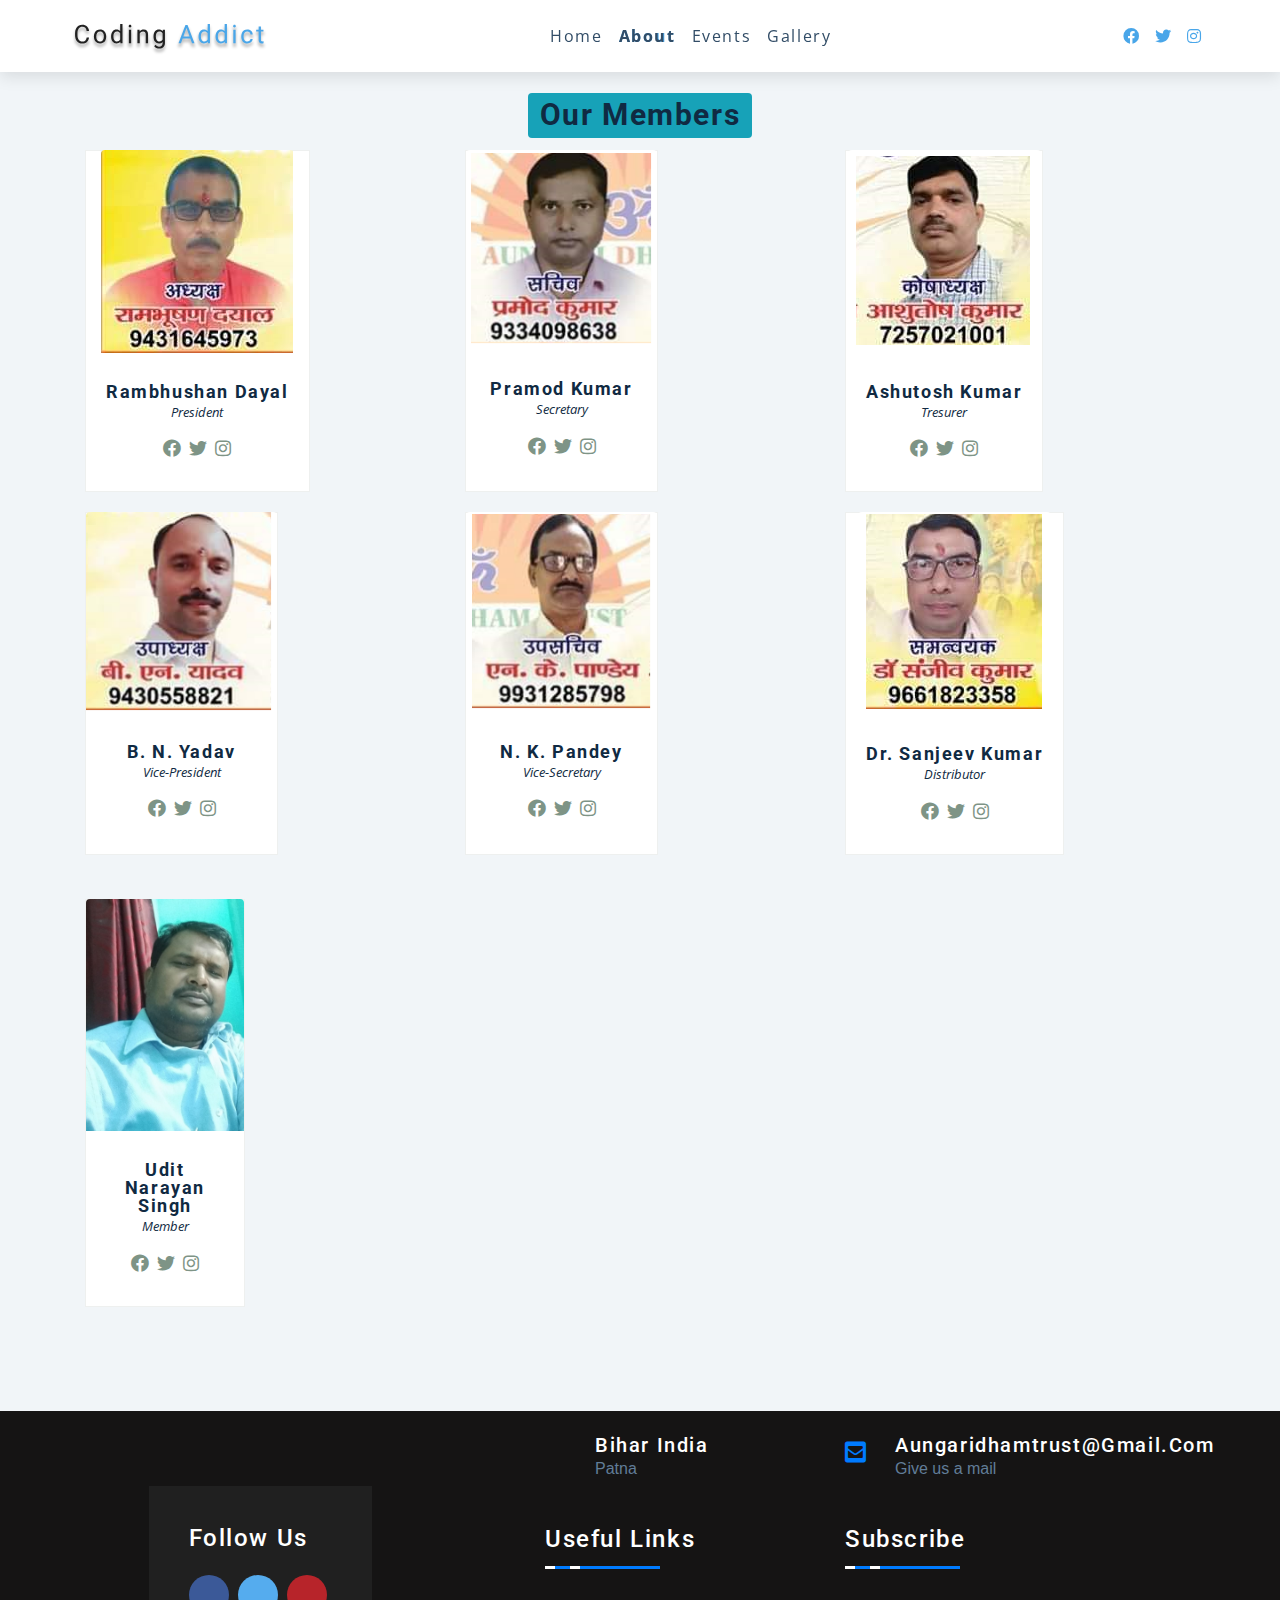
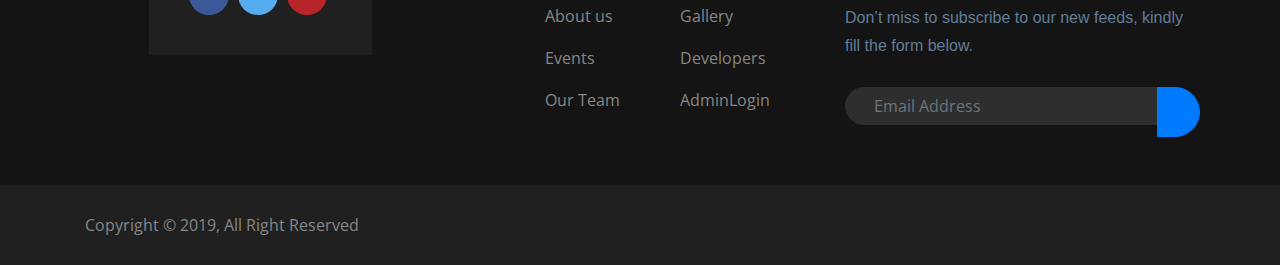
==== commit d1bf5c76: "final" ====
--- a/About/about.html
+++ b/About/about.html
@@ -277,6 +277,38 @@
 
                 </div>
 
+
+                <div class="col-lg-2 col-md-6 my-4 d-flex align-items-stretch">
+                  <div class="member">
+                      <img src="../Images/udit.jpeg" class="img-fluid rounded-top" alt="">
+                      <div class="member-content">
+                          <h4>Udit Narayan Singh</h4>
+                          <span>Member</span>
+                          <!-- <p>
+                              Voluptas necessitatibus occaecati quia. Earum totam consequuntur qui porro et laborum
+                              toro des clara
+                          </p> -->
+                          <div class="social">
+
+                              <a href="https://www.twitter.com">
+                                  <i class="fab fa-facebook"></i>
+                              </a>
+
+
+                              <a href="https://www.twitter.com">
+                                  <i class="fab fa-twitter"></i>
+                              </a>
+
+
+                              <a href="">
+                                  <i class="fab fa-instagram"></i>
+                              </a>
+                          </div>
+                      </div>
+                  </div>
+              </div>
+ 
+
             </div>
     </section><!-- End Trainers Section -->
 
